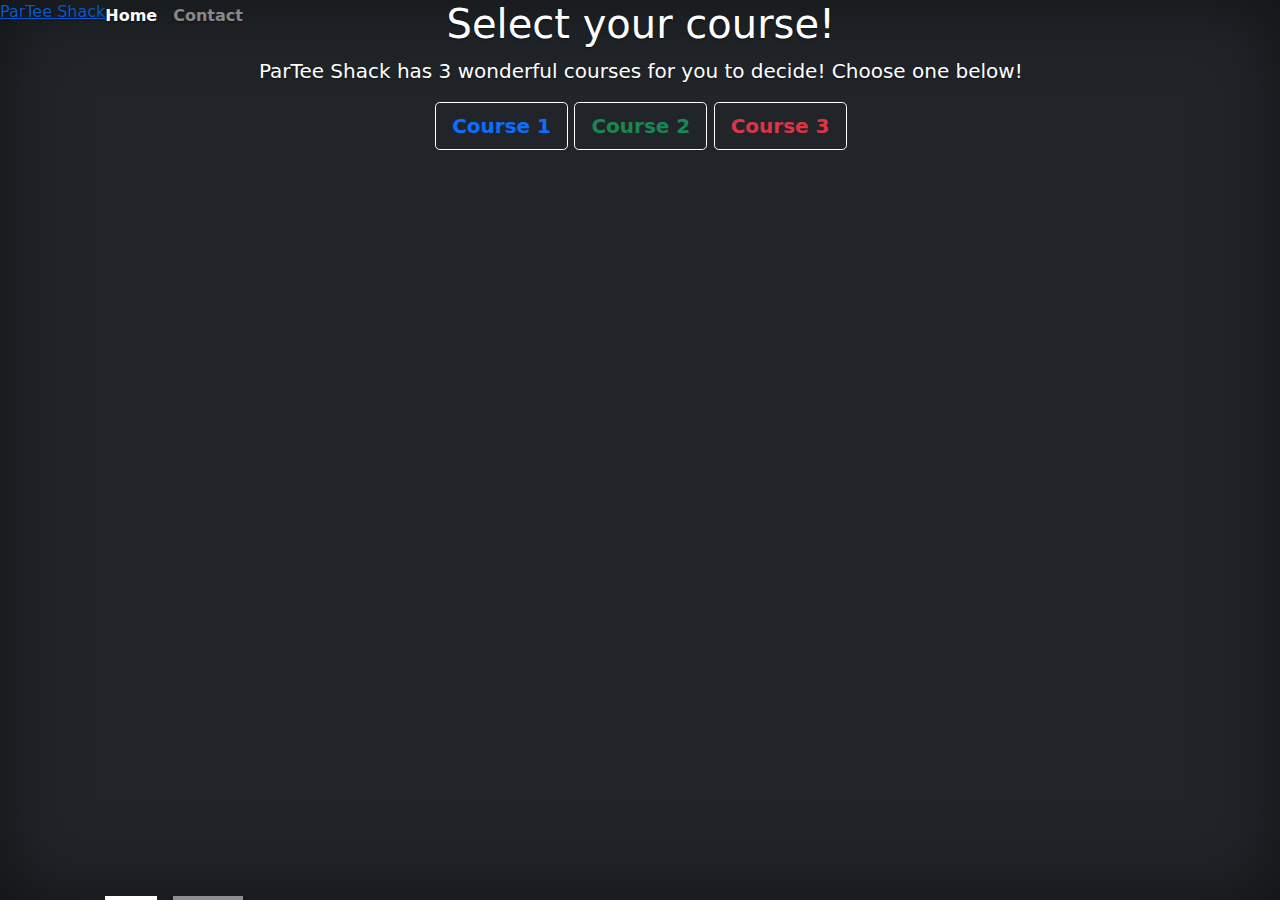
==== index.html @ 25773f80 "Update index.html" ====
<!doctype html>
<html lang="en" class="h-100">
  <head>
    <meta charset="utf-8">
    <meta name="viewport" content="width=device-width, initial-scale=1">
    <meta name="description" content="">
    <meta name="author" content="Mark Otto, Jacob Thornton, and Bootstrap contributors">
    <meta name="generator" content="Hugo 0.79.0">
    <title>ParTee Shack ScoreCard</title>

    <link rel="canonical" href="https://getbootstrap.com/docs/5.0/examples/cover/">




    <!-- Bootstrap CSS -->
    <link rel ="stylesheet" type = "text/css" href= "css/bootstrap.css">
    <style>
      .bd-placeholder-img {
        font-size: 1.125rem;
        text-anchor: middle;
        -webkit-user-select: none;
        -moz-user-select: none;
        user-select: none;
      }

      @media (min-width: 768px) {
        .bd-placeholder-img-lg {
          font-size: 3.5rem;
        }
      }

      
    </style>
    <link href="css/custom-style.css" rel="stylesheet">
    <!-- Favicons -->
    <link rel="apple-touch-icon" href="/docs/5.0/assets/img/favicons/apple-touch-icon.png" sizes="180x180">
    <link rel="icon" href="/docs/5.0/assets/img/favicons/favicon-32x32.png" sizes="32x32" type="image/png">
    <link rel="icon" href="/docs/5.0/assets/img/favicons/favicon-16x16.png" sizes="16x16" type="image/png">
    <link rel="manifest" href="/docs/5.0/assets/img/favicons/manifest.json">
    <link rel="mask-icon" href="/docs/5.0/assets/img/favicons/safari-pinned-tab.svg" color="#7952b3">
    <link rel="icon" href="/docs/5.0/assets/img/favicons/favicon.ico">

  </head>

  
  <body class="d-flex h-100 text-center text-white bg-dark body">
    <!-- <div id="carouselExampleIndicators" class="carousel slide" data-bs-ride="carousel">
      <ol class="carousel-indicators">
        <li data-bs-target="#carouselExampleIndicators" data-bs-slide-to="0" class="active"></li>
        <li data-bs-target="#carouselExampleIndicators" data-bs-slide-to="1"></li>
        <li data-bs-target="#carouselExampleIndicators" data-bs-slide-to="2"></li>
      </ol>
      <div class="carousel-inner">
        <div class="carousel-item active">

        </div>
        <div class="carousel-item">

        </div>
        <div class="carousel-item">

        </div>
      </div>
      <a class="carousel-control-prev" href="#carouselExampleIndicators" role="button" data-bs-slide="prev">
        <span class="carousel-control-prev-icon" aria-hidden="true"></span>
        <span class="visually-hidden">Previous</span>
      </a>
      <a class="carousel-control-next" href="#carouselExampleIndicators" role="button" data-bs-slide="next">
        <span class="carousel-control-next-icon" aria-hidden="true"></span>
        <span class="visually-hidden">Next</span>
      </a>
    </div>

      <div class="cover-container d-flex w-100 h-100 p-3 mx-auto flex-column">
        <header class="mb-auto">
          <div>

            <nav class="navbar navbar-light float-md-start mb-0">
              <a class="navbar-brand" href="https://www.parteeshack.com/">
                <img src="/img/ParTee Shack Logo x - Full Color (extend.webp" width="30" height="30" alt="">
              </a>
            </nav> -->

          
            <a class="float-md-start mb-0">ParTee Shack</h3>
            <nav class="nav nav-masthead justify-content-center float-md-end">
              <a class="nav-link active" aria-current="page" href="https://www.parteeshack.com/">Home</a>
              <a class="nav-link" href="https://www.facebook.com/parteeshack">Contact</a>
            </nav>
          </div>
 
        
        </header>

        <main class="px-3">
          <h1>Select your course!</h1>
          <p class="lead">ParTee Shack has 3 wonderful courses for you to decide! Choose one below!</p>
          <p class="lead">
            <a href="#" class="btn btn-lg btn-secondary fw-bold text-primary border-white bg-dark">Course 1</a>
            <a href="#" class="btn btn-lg btn-secondary fw-bold text-success border-white bg-dark">Course 2</a>
            <a href="#" class="btn btn-lg btn-secondary fw-bold text-danger border-white bg-dark">Course 3</a>

          </p>
        </main>

        <footer class="mt-auto text-white-50">
        </footer>
      </div>
      <script src="https://cdn.jsdelivr.net/npm/@popperjs/core@2.5.4/dist/umd/popper.min.js"></script>
      <script src = "js/bootstrap.js"></script>
  </body>
</html>
---- css/custom-style.css ----
/*
 * Globals
 */


/* Custom default button */
.btn-secondary,
.btn-secondary:hover,
.btn-secondary:focus {
  color: #333;
  text-shadow: none; /* Prevent inheritance from `body` */
}


/*
 * Base structure
 */

body {
  text-shadow: 0 .05rem .1rem rgba(0, 0, 0, .5);
  box-shadow: inset 0 0 5rem rgba(0, 0, 0, .5);
}

.cover-container {
  max-width: 50%;
}


/*
 * Header
 */

.nav-masthead .nav-link {
  padding: .25rem 0;
  font-weight: 700;
  color: rgba(255, 255, 255, .5);
  background-color: transparent;
  border-bottom: .25rem solid ;
}

.nav-masthead .nav-link:hover,
.nav-masthead .nav-link:focus {
  border-bottom-color: rgba(255, 255, 255, .25);
}

.nav-masthead .nav-link + .nav-link {
  margin-left: 1rem;
}

.nav-masthead .active {
  color: #fff;
  border-bottom-color: #fff;
}


/* slider */
#carouselExampleIndicators{
    position: relative;
    height: 100vh;
    width: 100%;
}

#carouselExampleIndicators .carousel-inner{
    position: relative;
    height: 100%;
    width: 100%;
    background: #000;
}


#carouselExampleIndicators .carousel-inner .carousel-item{
    position: relative;
    height: 100%;
    width: 100%;
    background: url('https://www.americangolf.com/blog/app/uploads/2019/04/shutterstock_335702240-500x300.jpg');
    background-size: 100% 100%;
    background-position: center;
}


#carouselExampleIndicators .carousel-inner .carousel-item:nth-child(2){
    position: relative;
    height: 100%;
    width: 100%;
    background: url('https://static01.nyt.com/images/2020/07/27/multimedia/27xp-puttputt-promo/27xp-puttputt-promo-mediumSquareAt3X.jpg');
    background-size: 100% 100%;
    background-position: center;
}
#carouselExampleIndicators .carousel-inner .carousel-item:nth-child(3){
    position: relative;
    height: 100%;
    width: 100%;
    background: url('https://static01.nyt.com/images/2020/07/27/multimedia/27xp-puttputt-promo/27xp-puttputt-promo-mediumSquareAt3X.jpg');
    background-size: 100% 100%;
    background-position: center;
}
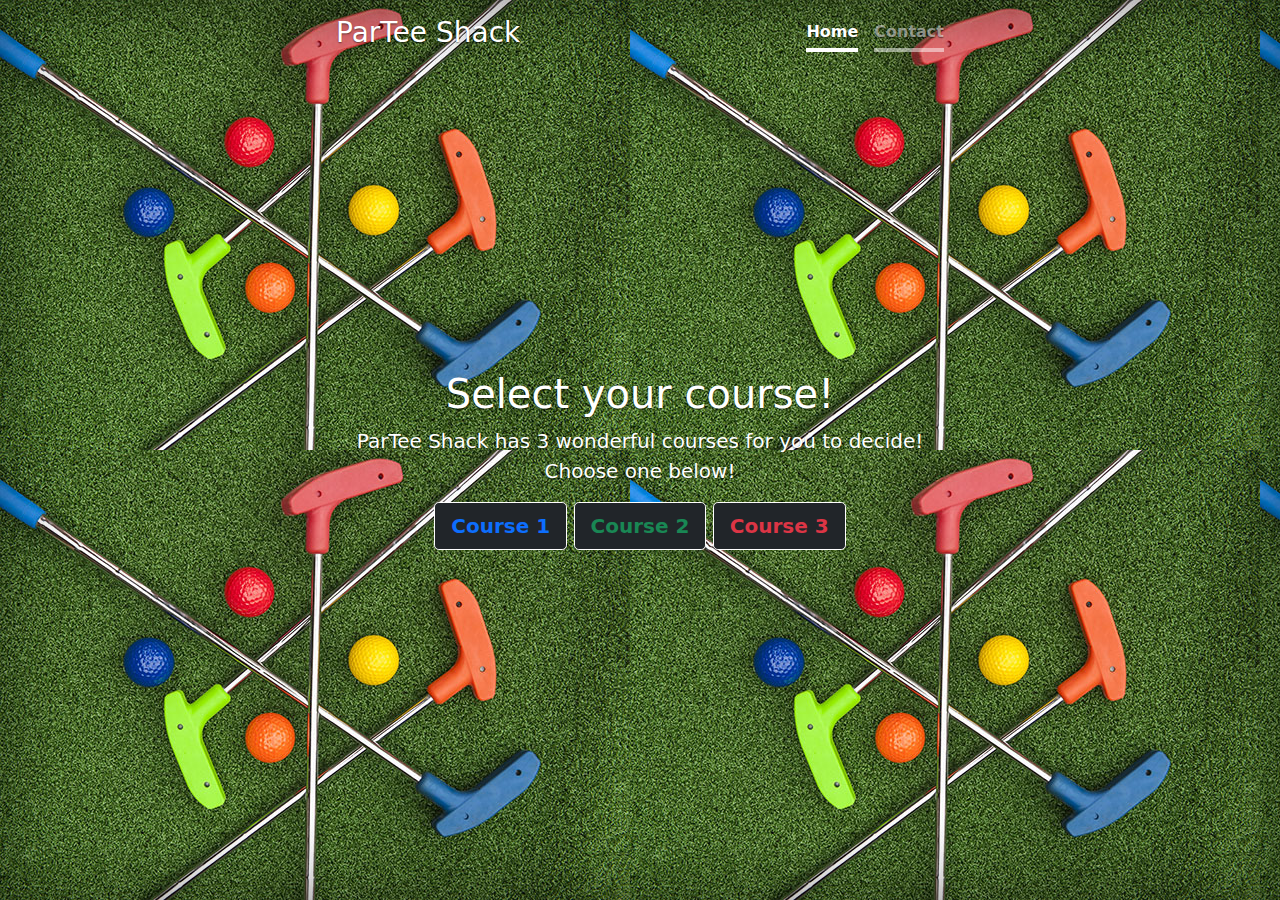
==== commit e0e1d9a9: "Update index.html" ====
--- a/index.html
+++ b/index.html
@@ -16,6 +16,10 @@
     <!-- Bootstrap CSS -->
     <link rel ="stylesheet" type = "text/css" href= "css/bootstrap.css">
     <style>
+      .body{
+        background-image: url('img/better-gclubs.jpg');
+      }
+    
       .bd-placeholder-img {
         font-size: 1.125rem;
         text-anchor: middle;
@@ -40,56 +44,23 @@
     <link rel="manifest" href="/docs/5.0/assets/img/favicons/manifest.json">
     <link rel="mask-icon" href="/docs/5.0/assets/img/favicons/safari-pinned-tab.svg" color="#7952b3">
     <link rel="icon" href="/docs/5.0/assets/img/favicons/favicon.ico">
-
+    <!-- <meta name="theme-color" content="#7952b3"> -->
   </head>
 
   
   <body class="d-flex h-100 text-center text-white bg-dark body">
-    <!-- <div id="carouselExampleIndicators" class="carousel slide" data-bs-ride="carousel">
-      <ol class="carousel-indicators">
-        <li data-bs-target="#carouselExampleIndicators" data-bs-slide-to="0" class="active"></li>
-        <li data-bs-target="#carouselExampleIndicators" data-bs-slide-to="1"></li>
-        <li data-bs-target="#carouselExampleIndicators" data-bs-slide-to="2"></li>
-      </ol>
-      <div class="carousel-inner">
-        <div class="carousel-item active">
-
-        </div>
-        <div class="carousel-item">
-
-        </div>
-        <div class="carousel-item">
-
-        </div>
-      </div>
-      <a class="carousel-control-prev" href="#carouselExampleIndicators" role="button" data-bs-slide="prev">
-        <span class="carousel-control-prev-icon" aria-hidden="true"></span>
-        <span class="visually-hidden">Previous</span>
-      </a>
-      <a class="carousel-control-next" href="#carouselExampleIndicators" role="button" data-bs-slide="next">
-        <span class="carousel-control-next-icon" aria-hidden="true"></span>
-        <span class="visually-hidden">Next</span>
-      </a>
-    </div>
-
+    
       <div class="cover-container d-flex w-100 h-100 p-3 mx-auto flex-column">
         <header class="mb-auto">
           <div>
-
-            <nav class="navbar navbar-light float-md-start mb-0">
-              <a class="navbar-brand" href="https://www.parteeshack.com/">
-                <img src="/img/ParTee Shack Logo x - Full Color (extend.webp" width="30" height="30" alt="">
-              </a>
-            </nav> -->
-
-          
-            <a class="float-md-start mb-0">ParTee Shack</h3>
+            <h3 class="float-md-start mb-0">ParTee Shack</h3>
             <nav class="nav nav-masthead justify-content-center float-md-end">
               <a class="nav-link active" aria-current="page" href="https://www.parteeshack.com/">Home</a>
               <a class="nav-link" href="https://www.facebook.com/parteeshack">Contact</a>
             </nav>
           </div>
- 
+
+
         
         </header>
 
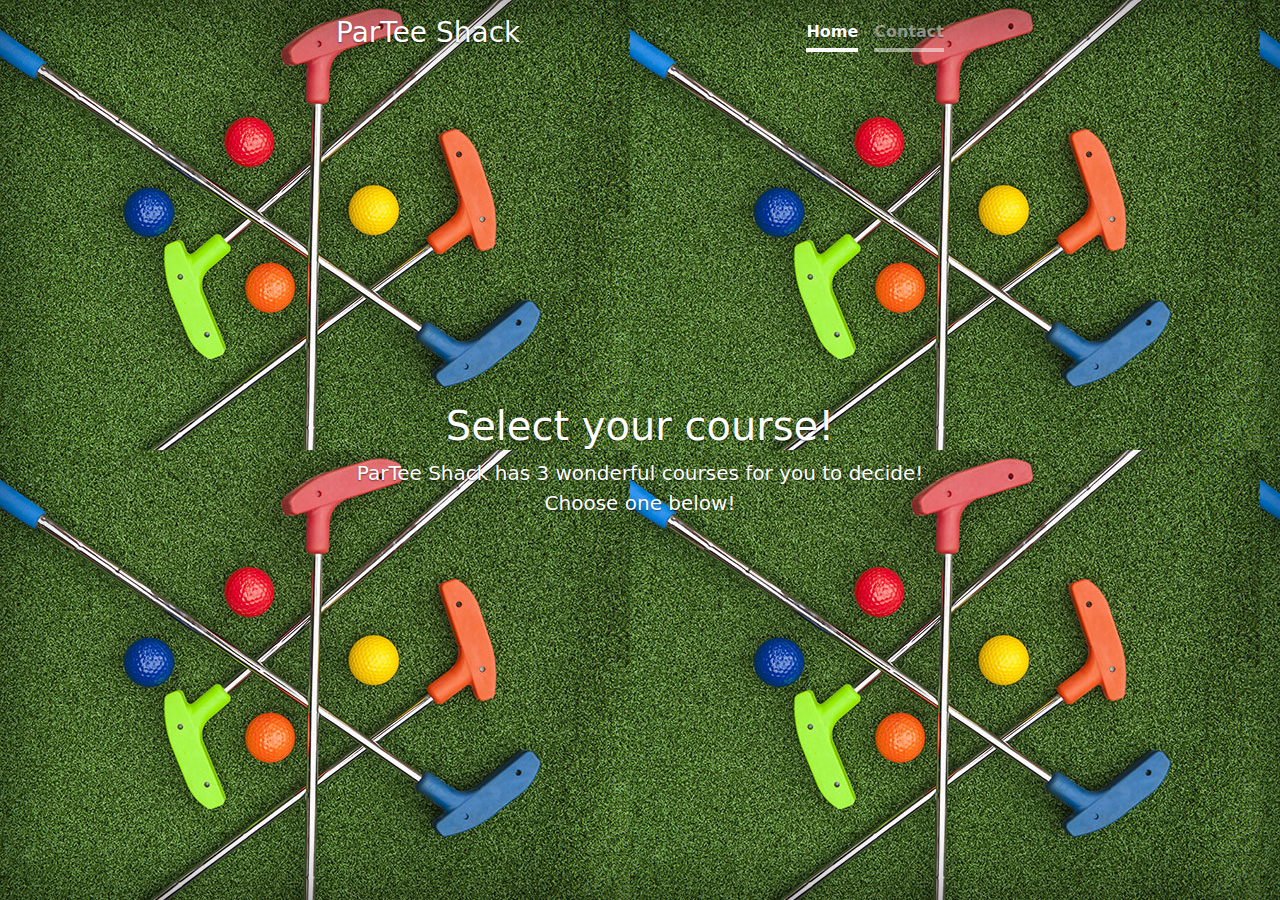
==== commit 74a95af6: "Update index.html" ====
--- a/index.html
+++ b/index.html
@@ -68,9 +68,9 @@
           <h1>Select your course!</h1>
           <p class="lead">ParTee Shack has 3 wonderful courses for you to decide! Choose one below!</p>
           <p class="lead">
-            <a href="#" class="btn btn-lg btn-secondary fw-bold text-primary border-white bg-dark">Course 1</a>
-            <a href="#" class="btn btn-lg btn-secondary fw-bold text-success border-white bg-dark">Course 2</a>
-            <a href="#" class="btn btn-lg btn-secondary fw-bold text-danger border-white bg-dark">Course 3</a>
+            <a href="#" class="btn-check btn-lg btn-secondary fw-bold text-primary border-white bg-dark">Course 1</a>
+            <a href="#" class="btn-check btn-lg btn-secondary fw-bold text-success border-white bg-dark">Course 2</a>
+            <a href="#" class="btn-check btn-lg btn-secondary fw-bold text-danger border-white bg-dark">Course 3</a>
 
           </p>
         </main>
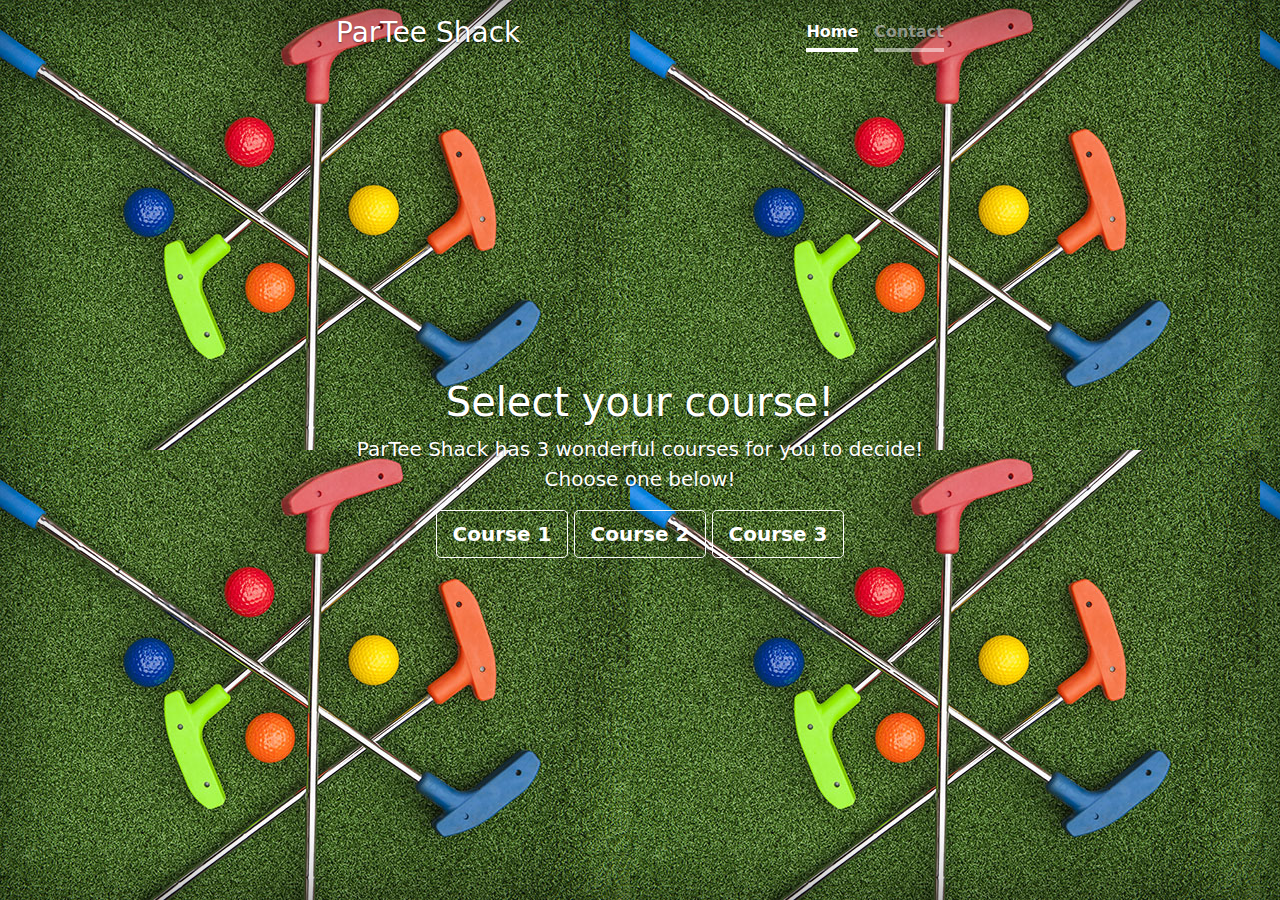
==== commit 9bf9313b: "modal adding modal" ====
--- a/index.html
+++ b/index.html
@@ -44,11 +44,24 @@
     <link rel="manifest" href="/docs/5.0/assets/img/favicons/manifest.json">
     <link rel="mask-icon" href="/docs/5.0/assets/img/favicons/safari-pinned-tab.svg" color="#7952b3">
     <link rel="icon" href="/docs/5.0/assets/img/favicons/favicon.ico">
-    <!-- <meta name="theme-color" content="#7952b3"> -->
+    <script src="https://ajax.googleapis.com/ajax/libs/jquery/2.1.1/jquery.min.js"></script>
+   
   </head>
 
   
   <body class="d-flex h-100 text-center text-white bg-dark body">
+
+          <!-- Modal-->
+          <div class="bg-modal">
+            <div class="modal-content">
+              <div class="close">+</div>
+              <img src="img/ParTee Shack Logo - Full Color (1).png" alt="">
+                <form action="">
+                  <input type="text" placeholder="Number of players">
+                  <input type="submit" value ="Submit">
+            </div>
+          </div>
+    
     
       <div class="cover-container d-flex w-100 h-100 p-3 mx-auto flex-column">
         <header class="mb-auto">
@@ -59,26 +72,27 @@
               <a class="nav-link" href="https://www.facebook.com/parteeshack">Contact</a>
             </nav>
           </div>
+        </header>
 
 
-        
-        </header>
 
         <main class="px-3">
           <h1>Select your course!</h1>
           <p class="lead">ParTee Shack has 3 wonderful courses for you to decide! Choose one below!</p>
-          <p class="lead">
-            <a href="#" class="btn-check btn-lg btn-secondary fw-bold text-primary border-white bg-dark">Course 1</a>
-            <a href="#" class="btn-check btn-lg btn-secondary fw-bold text-success border-white bg-dark">Course 2</a>
-            <a href="#" class="btn-check btn-lg btn-secondary fw-bold text-danger border-white bg-dark">Course 3</a>
+            <button id = "modal" class="btn btn-lg btn-outline-primary fw-bold text-white " onclick=submit()>Course 1</button>
+            <button id = "modal" class="btn btn-lg btn-outline-success fw-bold text-white " onclick=submit()>Course 2</button>
+            <button id = "modal" class="btn btn-lg btn-outline-danger fw-bold text-white" onclick=submit()>Course 3</button>
 
-          </p>
         </main>
+
+
+
 
         <footer class="mt-auto text-white-50">
         </footer>
       </div>
       <script src="https://cdn.jsdelivr.net/npm/@popperjs/core@2.5.4/dist/umd/popper.min.js"></script>
       <script src = "js/bootstrap.js"></script>
+      <script src="js/course.js"></script>
   </body>
 </html>--- a/css/custom-style.css
+++ b/css/custom-style.css
@@ -53,44 +53,55 @@
 }
 
 
-/* slider */
-#carouselExampleIndicators{
-    position: relative;
-    height: 100vh;
-    width: 100%;
+.center {
+    margin: auto;
+    width: 60%;
+    padding: 20px;
+    box-shadow: 0 4px 8px 0 rgba(0, 0, 0, 0.2), 0 6px 20px 0 rgba(0, 0, 0, 0.19);
 }
 
-#carouselExampleIndicators .carousel-inner{
-    position: relative;
-    height: 100%;
-    width: 100%;
-    background: #000;
+.hideform {
+    display: none;
 }
 
 
-#carouselExampleIndicators .carousel-inner .carousel-item{
+/*-------modal------*/
+
+.bg-modal{
+    width: 100%;
+    height: 100%;
+    background-color: rgba(0, 0, 0, 0.7);
+    position: absolute;
+    top: 0;
+    justify-content: center;
+    align-items: center;
+ display: none; 
+}
+
+.modal-content{
+    width: 500px;
+    height: 300px;
+    background-color: white;
+    border-radius: 4px;
+    text-align: center;
+    padding: 20px;
     position: relative;
-    height: 100%;
-    width: 100%;
-    background: url('https://www.americangolf.com/blog/app/uploads/2019/04/shutterstock_335702240-500x300.jpg');
-    background-size: 100% 100%;
-    background-position: center;
+}
+
+input{
+    width: 50%;
+    display: block;
+    margin: 15px auto;
 }
 
 
-#carouselExampleIndicators .carousel-inner .carousel-item:nth-child(2){
-    position: relative;
-    height: 100%;
-    width: 100%;
-    background: url('https://static01.nyt.com/images/2020/07/27/multimedia/27xp-puttputt-promo/27xp-puttputt-promo-mediumSquareAt3X.jpg');
-    background-size: 100% 100%;
-    background-position: center;
-}
-#carouselExampleIndicators .carousel-inner .carousel-item:nth-child(3){
-    position: relative;
-    height: 100%;
-    width: 100%;
-    background: url('https://static01.nyt.com/images/2020/07/27/multimedia/27xp-puttputt-promo/27xp-puttputt-promo-mediumSquareAt3X.jpg');
-    background-size: 100% 100%;
-    background-position: center;
+.close {
+    position: absolute;
+    top: 0;
+    right: 14px;
+    font-size: 35px;
+    transform: rotate(45deg);
+    cursor: pointer;
+    color: black;
+    
 }